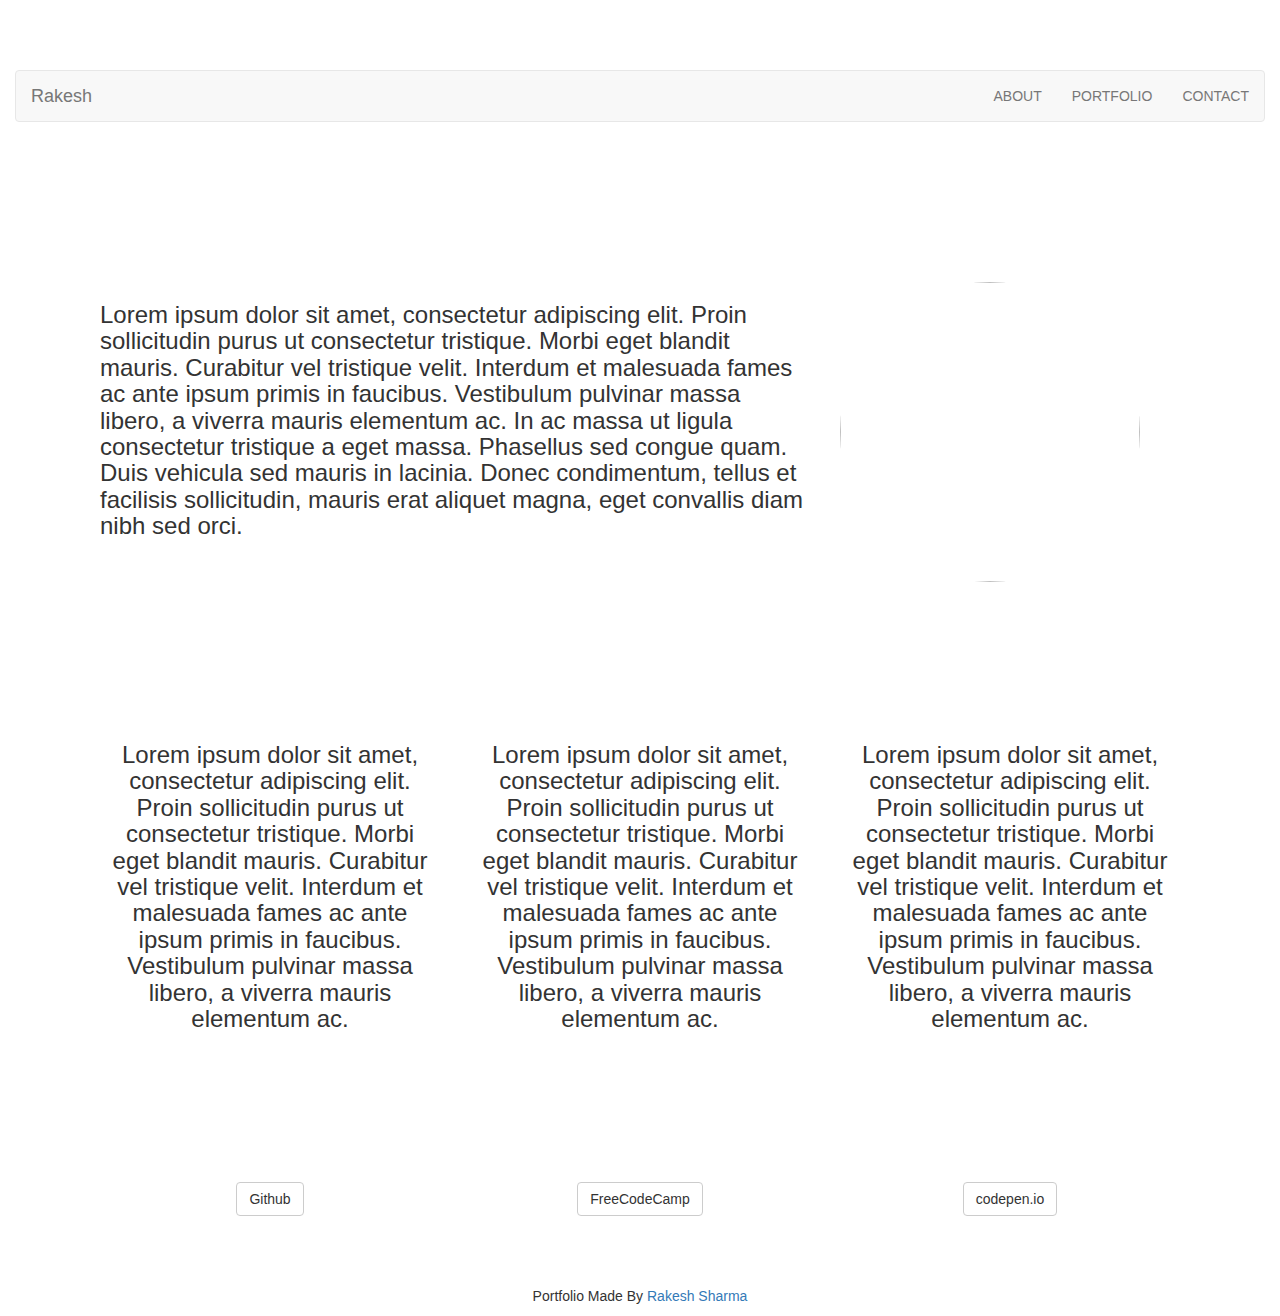
==== portfolio.html @ 2368b23f "initial commit" ====
<html>

<head>
    <title>Portfolio App</title>
    <link rel="stylesheet" href="https://maxcdn.bootstrapcdn.com/bootstrap/3.3.7/css/bootstrap.min.css">
    <style>
        .container-fluid {
            padding-top: 70px;
            padding-bottom: 70px;
        }
    </style>
</head>

<body>
    <div class="container-fluid">
        <nav class="navbar navbar-default">
            <div class="navbar-header">
                <button type="button" class="navbar-toggle" data-toggle="collapse" data-target="#myNavbar">
                        <span class="icon-bar"></span>
                        <span class="icon-bar"></span>
                        <span class="icon-bar"></span>
                    </button>
                <a class="navbar-brand" href="#">Rakesh</a>
            </div>
            <div class="collapse navbar-collapse" id="myNavbar">
                <ul class="nav navbar-nav navbar-right">
                    <li><a href="#about">ABOUT</a></li>
                    <li><a href="#portfolio">PORTFOLIO</a></li>
                    <li><a href="#contact">CONTACT</a></li>
                </ul>
            </div>
        </nav>
    </div>
    <div class="container">
        <div class="container-fluid col-md-12" id="about">
            <div class="col-md-8">
                <h3>
                    Lorem ipsum dolor sit amet, consectetur adipiscing elit. Proin sollicitudin purus ut consectetur tristique. Morbi eget blandit
                    mauris. Curabitur vel tristique velit. Interdum et malesuada fames ac ante ipsum primis in faucibus.
                    Vestibulum pulvinar massa libero, a viverra mauris elementum ac. In ac massa ut ligula consectetur tristique
                    a eget massa. Phasellus sed congue quam. Duis vehicula sed mauris in lacinia. Donec condimentum, tellus
                    et facilisis sollicitudin, mauris erat aliquet magna, eget convallis diam nibh sed orci.
                </h3>
            </div>
            <div class="col-md-4">
                <img src="maturity.001.jpeg" class="img-responsive img-circle" style="display:inline" alt="Lifehack" width="300" height="300">
            </div>
        </div>

        <div class="container-fluid col-md-12" id="portfolio">
            <div class="col-md-4 text-center">
                <h3>
                    Lorem ipsum dolor sit amet, consectetur adipiscing elit. Proin sollicitudin purus ut consectetur tristique. Morbi eget blandit
                    mauris. Curabitur vel tristique velit. Interdum et malesuada fames ac ante ipsum primis in faucibus.
                    Vestibulum pulvinar massa libero, a viverra mauris elementum ac.
                </h3>
            </div>
            <div class="col-md-4 text-center">
                <h3>
                    Lorem ipsum dolor sit amet, consectetur adipiscing elit. Proin sollicitudin purus ut consectetur tristique. Morbi eget blandit
                    mauris. Curabitur vel tristique velit. Interdum et malesuada fames ac ante ipsum primis in faucibus.
                    Vestibulum pulvinar massa libero, a viverra mauris elementum ac.
                </h3>

            </div>
            <div class="col-md-4 text-center">
                <h3>
                    Lorem ipsum dolor sit amet, consectetur adipiscing elit. Proin sollicitudin purus ut consectetur tristique. Morbi eget blandit
                    mauris. Curabitur vel tristique velit. Interdum et malesuada fames ac ante ipsum primis in faucibus.
                    Vestibulum pulvinar massa libero, a viverra mauris elementum ac.
                </h3>
            </div>
        </div>

        <div class="container-fluid col-md-12" id="contact">
            <div class="col-md-4 text-center"><button class="btn btn-default">Github</button></div>
            <div class="col-md-4 text-center"><button class="btn btn-default">FreeCodeCamp</button></div>
            <div class="col-md-4 text-center">
                <buttonbtn class="btn btn-default">codepen.io</button>
            </div>
        </div>
    </div>

    <footer class="container text-center">
        <p>Portfolio Made By <a href="https://github.com/rakeshCoursera">Rakesh Sharma</a></p>
    </footer>
</body>

</html>
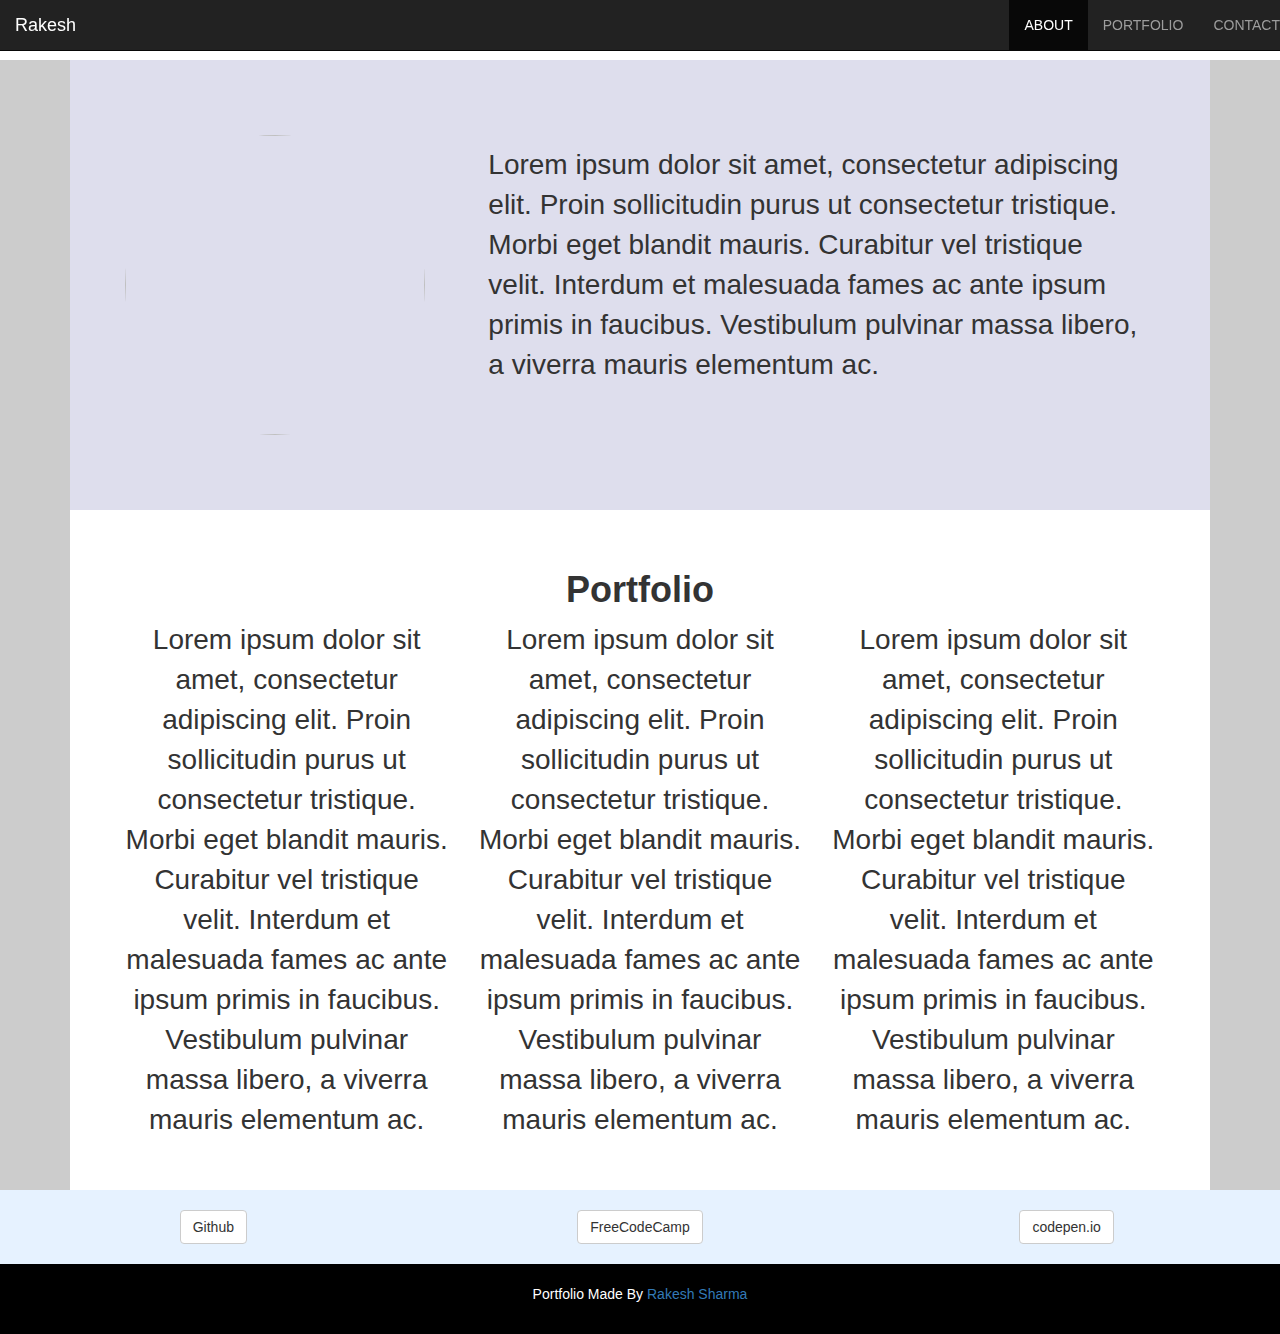
==== commit 79245a0a: "page almost ready" ====
--- a/portfolio.html
+++ b/portfolio.html
@@ -2,88 +2,139 @@
 
 <head>
     <title>Portfolio App</title>
+    <meta charset="utf-8">
     <link rel="stylesheet" href="https://maxcdn.bootstrapcdn.com/bootstrap/3.3.7/css/bootstrap.min.css">
+    <script src="https://ajax.googleapis.com/ajax/libs/jquery/3.1.1/jquery.min.js"></script>
     <style>
+        body {
+            padding-top: 60px;
+        }
+
         .container-fluid {
-            padding-top: 70px;
-            padding-bottom: 70px;
+            background-color: #cccccc;
+            padding-left: 0px;
+            padding-right: 0px;
+        }
+
+        #about {
+            padding: 75px 40px;
+            background-color: #dedeed;
+        }
+
+        #portfolio {
+            padding: 40px 40px;
+            background-color: #ffffff;
+        }
+
+        #contact {
+            background-color: #e6f2ff;
+            padding: 20px 0px;
+        }
+
+        .bigFont {
+            font-size: 28px;
+            text-align: left;
+            padding: 10px;
+        }
+
+        .portfolioFont {
+            font-size: 28px;
+            text-align: center;
+        }
+
+        .navbar {
+            margin-bottom: 0px;
+            padding: 0px;
+        }
+
+        footer {
+            background-color: #000000;
+            padding: 20px;
+            text-align: center;
+            color: #ffffff;
         }
     </style>
 </head>
 
 <body>
     <div class="container-fluid">
-        <nav class="navbar navbar-default">
+        <nav class="navbar navbar-inverse navbar-fixed-top">
             <div class="navbar-header">
                 <button type="button" class="navbar-toggle" data-toggle="collapse" data-target="#myNavbar">
                         <span class="icon-bar"></span>
                         <span class="icon-bar"></span>
                         <span class="icon-bar"></span>
                     </button>
-                <a class="navbar-brand" href="#">Rakesh</a>
+                <a class="navbar-brand brand" href="#">Rakesh</a>
             </div>
             <div class="collapse navbar-collapse" id="myNavbar">
                 <ul class="nav navbar-nav navbar-right">
-                    <li><a href="#about">ABOUT</a></li>
+                    <li class="active default"><a href="#about">ABOUT</a></li>
                     <li><a href="#portfolio">PORTFOLIO</a></li>
                     <li><a href="#contact">CONTACT</a></li>
                 </ul>
             </div>
         </nav>
-    </div>
-    <div class="container">
-        <div class="container-fluid col-md-12" id="about">
-            <div class="col-md-8">
-                <h3>
-                    Lorem ipsum dolor sit amet, consectetur adipiscing elit. Proin sollicitudin purus ut consectetur tristique. Morbi eget blandit
-                    mauris. Curabitur vel tristique velit. Interdum et malesuada fames ac ante ipsum primis in faucibus.
-                    Vestibulum pulvinar massa libero, a viverra mauris elementum ac. In ac massa ut ligula consectetur tristique
-                    a eget massa. Phasellus sed congue quam. Duis vehicula sed mauris in lacinia. Donec condimentum, tellus
-                    et facilisis sollicitudin, mauris erat aliquet magna, eget convallis diam nibh sed orci.
-                </h3>
+
+        <div class="container">
+            <div class="col-md-12 col-sm-12" id="about">
+                <div class="col-md-4 col-sm-12">
+                    <img src="maturity.001.jpeg" class="img-responsive img-circle" style="display:inline" alt="Lifehack" width="300" height="300">
+                </div>
+                <div class="col-md-8 col-sm-12">
+                    <p class="bigFont">
+                        Lorem ipsum dolor sit amet, consectetur adipiscing elit. Proin sollicitudin purus ut consectetur tristique. Morbi eget blandit mauris. Curabitur vel tristique velit. Interdum et malesuada fames ac ante ipsum primis in faucibus. Vestibulum pulvinar massa
+                        libero, a viverra mauris elementum ac.
+                    </p>
+                </div>
+
             </div>
-            <div class="col-md-4">
-                <img src="maturity.001.jpeg" class="img-responsive img-circle" style="display:inline" alt="Lifehack" width="300" height="300">
+
+            <div class="col-md-12 col-sm-12" id="portfolio">
+                <h1 class="text-center"><strong>Portfolio</strong></h1>
+                <div class="col-md-4 col-sm-12">
+                    <p class="portfolioFont">
+                        Lorem ipsum dolor sit amet, consectetur adipiscing elit. Proin sollicitudin purus ut consectetur tristique. Morbi eget blandit mauris. Curabitur vel tristique velit. Interdum et malesuada fames ac ante ipsum primis in faucibus. Vestibulum pulvinar massa
+                        libero, a viverra mauris elementum ac.
+                    </p>
+                </div>
+                <div class="col-md-4 col-sm-12">
+                    <p class="portfolioFont">
+                        Lorem ipsum dolor sit amet, consectetur adipiscing elit. Proin sollicitudin purus ut consectetur tristique. Morbi eget blandit mauris. Curabitur vel tristique velit. Interdum et malesuada fames ac ante ipsum primis in faucibus. Vestibulum pulvinar massa
+                        libero, a viverra mauris elementum ac.
+                    </p>
+
+                </div>
+                <div class="col-md-4 col-sm-12">
+                    <p class="portfolioFont ">
+                        Lorem ipsum dolor sit amet, consectetur adipiscing elit. Proin sollicitudin purus ut consectetur tristique. Morbi eget blandit mauris. Curabitur vel tristique velit. Interdum et malesuada fames ac ante ipsum primis in faucibus. Vestibulum pulvinar massa
+                        libero, a viverra mauris elementum ac.
+                    </p>
+                </div>
             </div>
         </div>
-
-        <div class="container-fluid col-md-12" id="portfolio">
-            <div class="col-md-4 text-center">
-                <h3>
-                    Lorem ipsum dolor sit amet, consectetur adipiscing elit. Proin sollicitudin purus ut consectetur tristique. Morbi eget blandit
-                    mauris. Curabitur vel tristique velit. Interdum et malesuada fames ac ante ipsum primis in faucibus.
-                    Vestibulum pulvinar massa libero, a viverra mauris elementum ac.
-                </h3>
-            </div>
-            <div class="col-md-4 text-center">
-                <h3>
-                    Lorem ipsum dolor sit amet, consectetur adipiscing elit. Proin sollicitudin purus ut consectetur tristique. Morbi eget blandit
-                    mauris. Curabitur vel tristique velit. Interdum et malesuada fames ac ante ipsum primis in faucibus.
-                    Vestibulum pulvinar massa libero, a viverra mauris elementum ac.
-                </h3>
-
-            </div>
-            <div class="col-md-4 text-center">
-                <h3>
-                    Lorem ipsum dolor sit amet, consectetur adipiscing elit. Proin sollicitudin purus ut consectetur tristique. Morbi eget blandit
-                    mauris. Curabitur vel tristique velit. Interdum et malesuada fames ac ante ipsum primis in faucibus.
-                    Vestibulum pulvinar massa libero, a viverra mauris elementum ac.
-                </h3>
-            </div>
-        </div>
-
-        <div class="container-fluid col-md-12" id="contact">
-            <div class="col-md-4 text-center"><button class="btn btn-default">Github</button></div>
-            <div class="col-md-4 text-center"><button class="btn btn-default">FreeCodeCamp</button></div>
-            <div class="col-md-4 text-center">
+        <div class="col-md-12 col-sm-12" id="contact">
+            <div class="col-md-4 col-sm-12 text-center"><button class="btn btn-default">Github</button></div>
+            <div class="col-md-4 col-sm-12  text-center"><button class="btn btn-default">FreeCodeCamp</button></div>
+            <div class="col-md-4 col-sm-12  text-center">
                 <buttonbtn class="btn btn-default">codepen.io</button>
             </div>
         </div>
     </div>
 
-    <footer class="container text-center">
+    <footer>
         <p>Portfolio Made By <a href="https://github.com/rakeshCoursera">Rakesh Sharma</a></p>
     </footer>
+    <script>
+        $(".nav li").on("click", function() {
+            $(".nav li").removeClass("active");
+            $(this).addClass("active");
+        });
+        $(".brand").on("click", function() {
+            $(".nav li").removeClass("active");
+            $(".default").addClass("active");
+        });
+    </script>
 </body>
 
 </html>
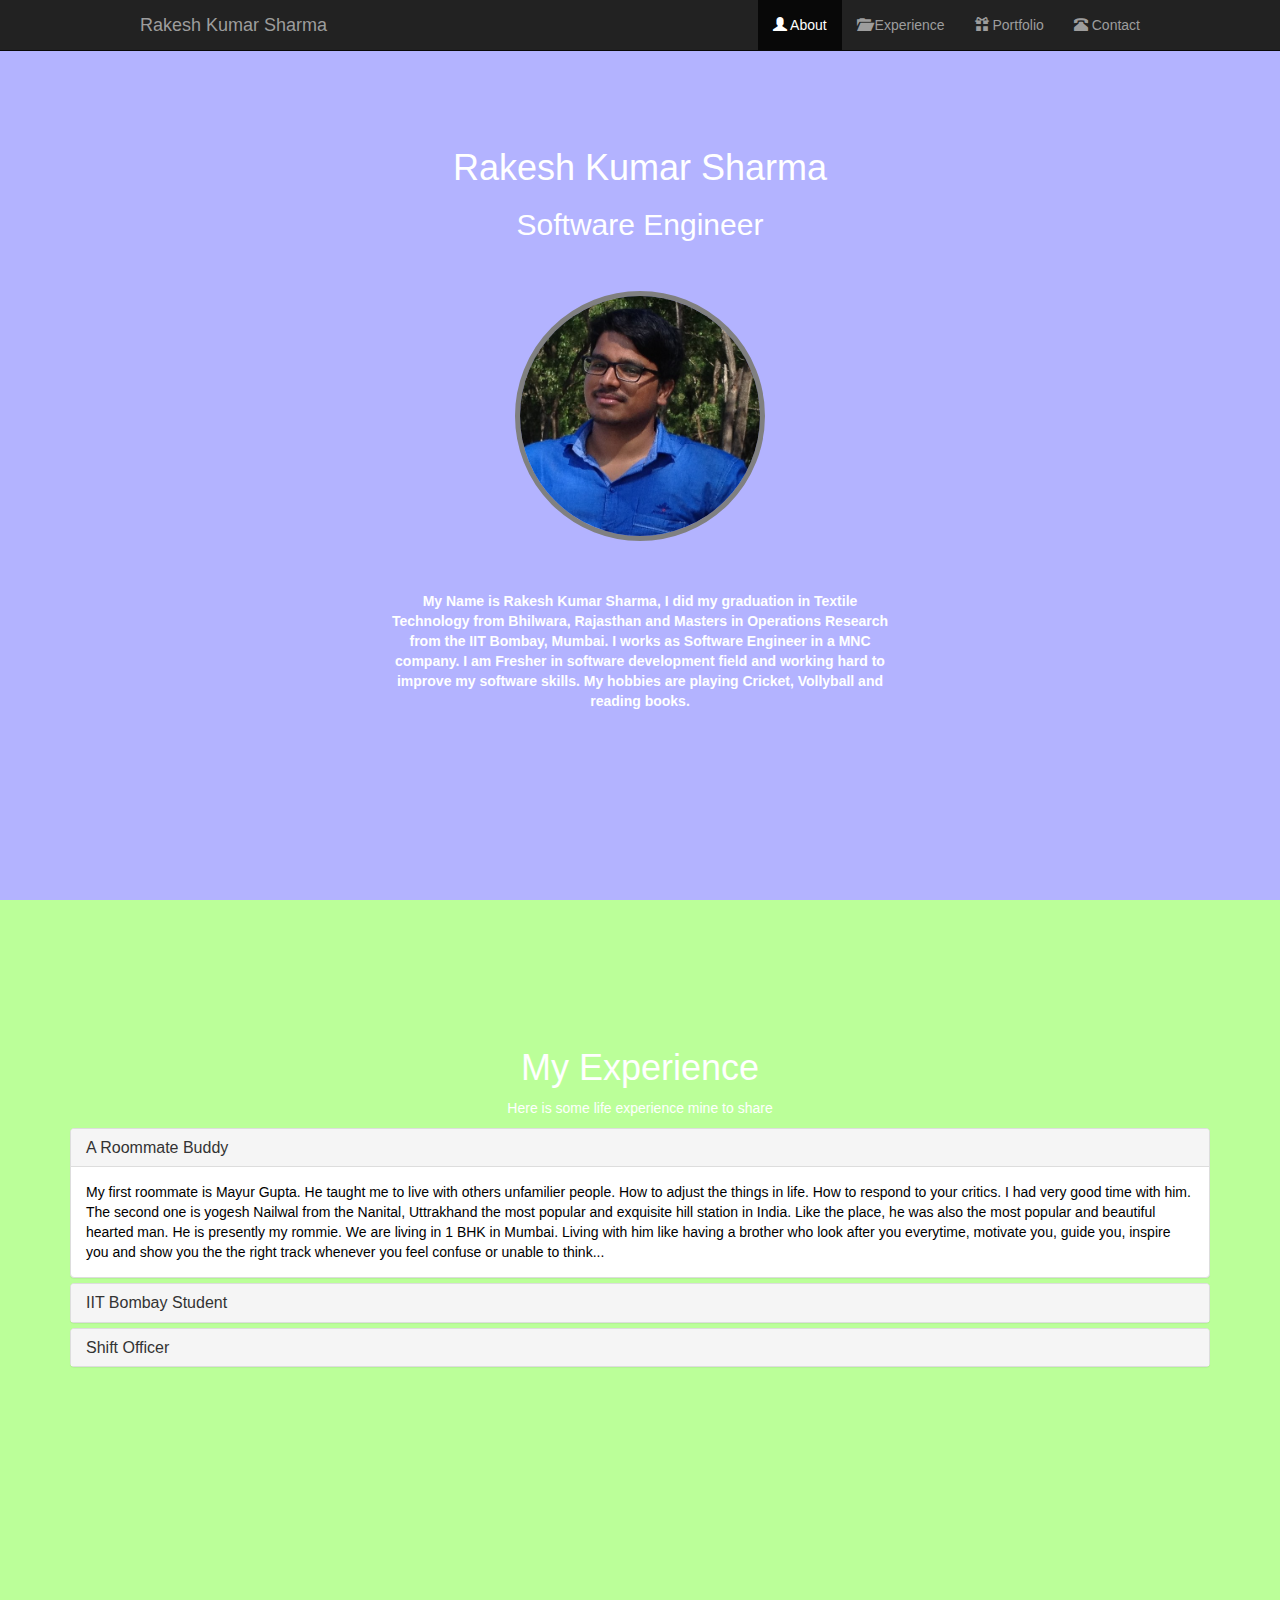
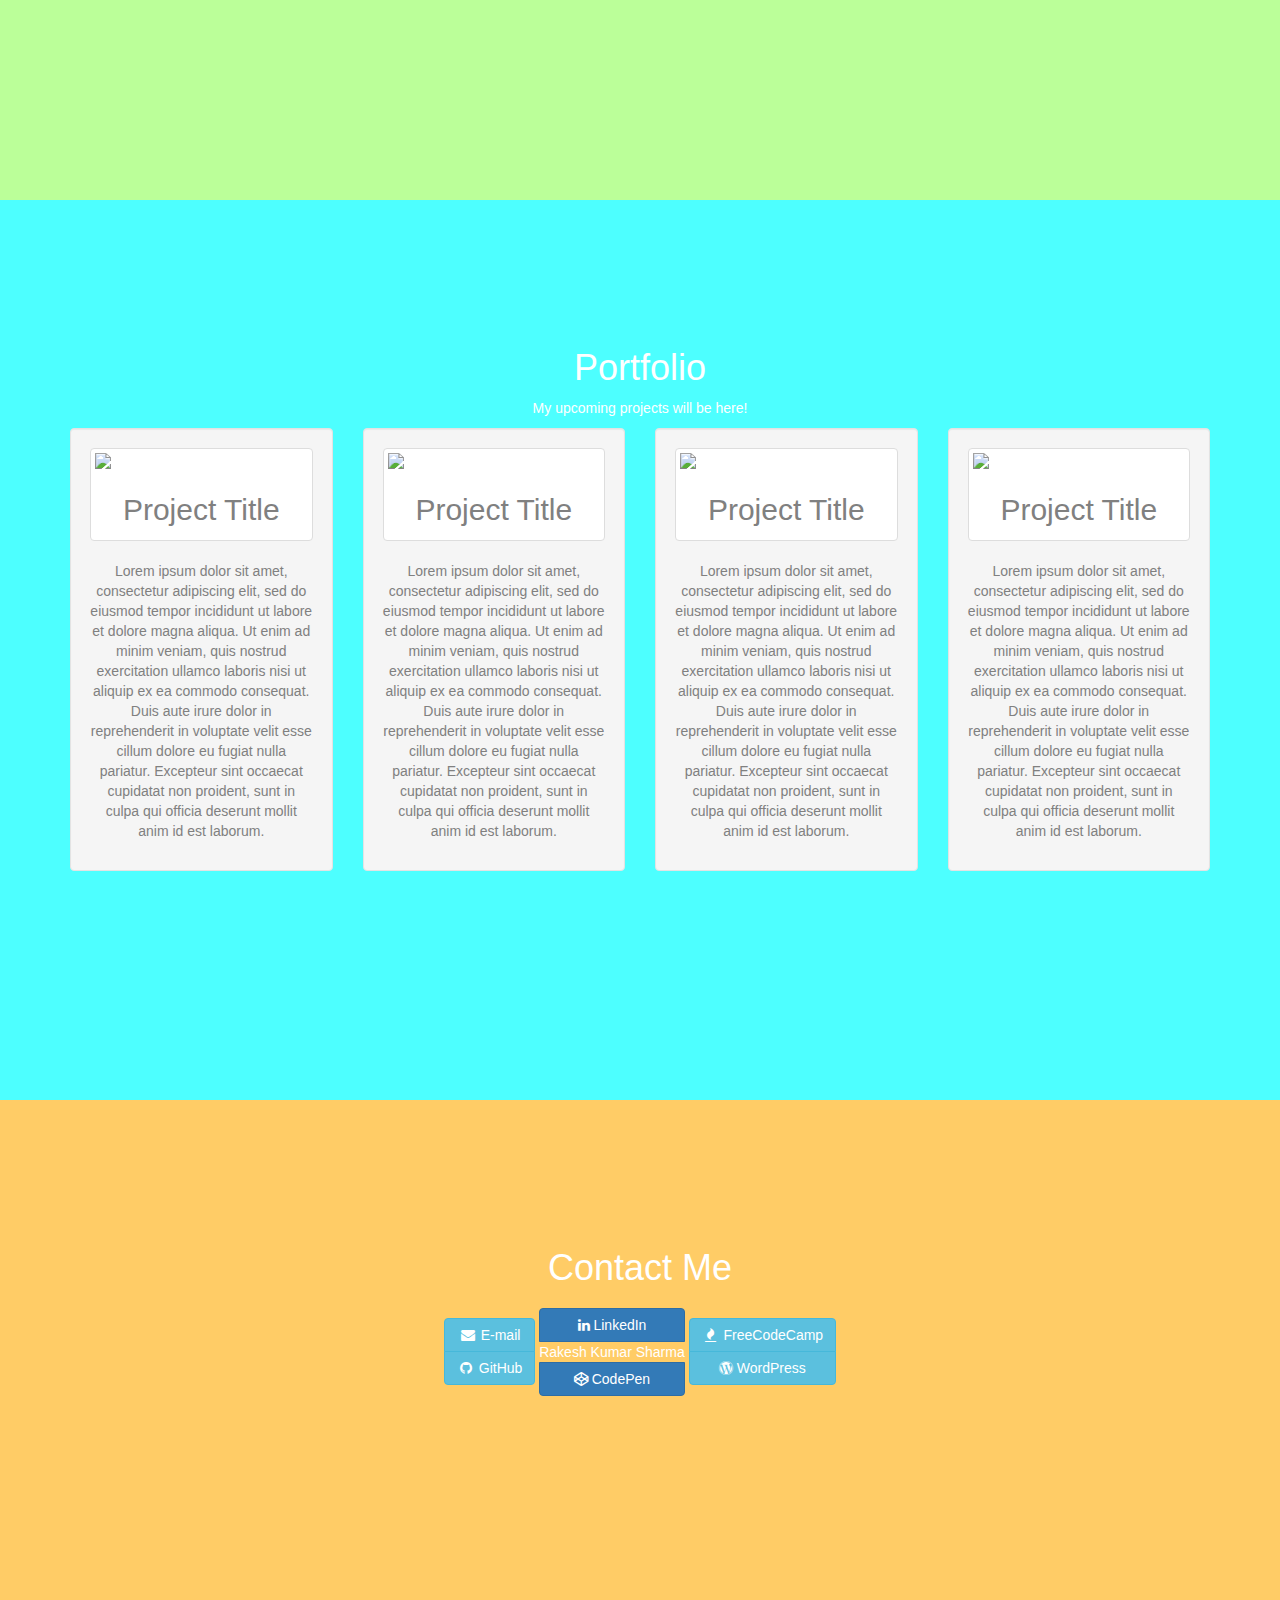
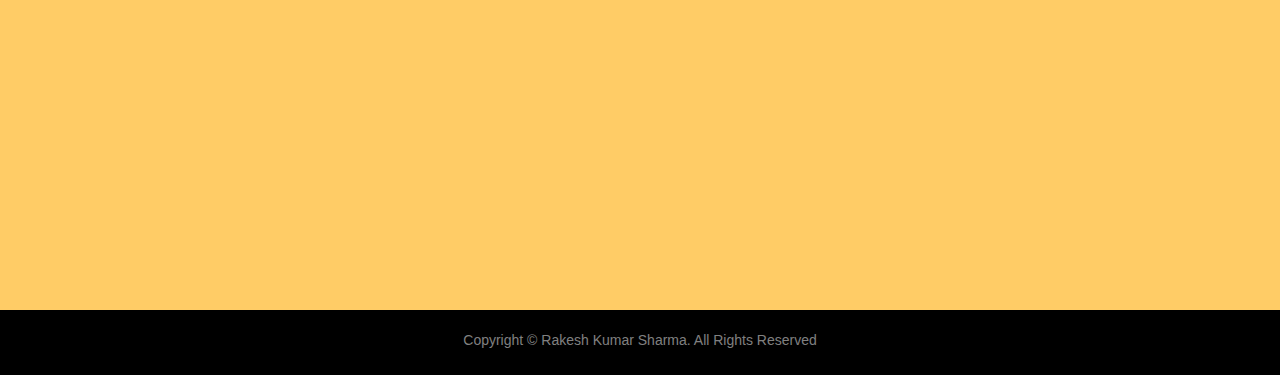
==== commit 26779e59: "Updated page" ====
--- a/portfolio.html
+++ b/portfolio.html
@@ -1,140 +1,214 @@
+<!DOCTYPE html>
 <html>
 
 <head>
-    <title>Portfolio App</title>
-    <meta charset="utf-8">
-    <link rel="stylesheet" href="https://maxcdn.bootstrapcdn.com/bootstrap/3.3.7/css/bootstrap.min.css">
-    <script src="https://ajax.googleapis.com/ajax/libs/jquery/3.1.1/jquery.min.js"></script>
-    <style>
-        body {
-            padding-top: 60px;
-        }
-
-        .container-fluid {
-            background-color: #cccccc;
-            padding-left: 0px;
-            padding-right: 0px;
-        }
-
-        #about {
-            padding: 75px 40px;
-            background-color: #dedeed;
-        }
-
-        #portfolio {
-            padding: 40px 40px;
-            background-color: #ffffff;
-        }
-
-        #contact {
-            background-color: #e6f2ff;
-            padding: 20px 0px;
-        }
-
-        .bigFont {
-            font-size: 28px;
-            text-align: left;
-            padding: 10px;
-        }
-
-        .portfolioFont {
-            font-size: 28px;
-            text-align: center;
-        }
-
-        .navbar {
-            margin-bottom: 0px;
-            padding: 0px;
-        }
-
-        footer {
-            background-color: #000000;
-            padding: 20px;
-            text-align: center;
-            color: #ffffff;
-        }
-    </style>
+  <meta charset="UTF-8">
+  <title>Rakesh Sharma</title>
+  <link rel='stylesheet prefetch' href='http://maxcdn.bootstrapcdn.com/bootstrap/3.3.5/css/bootstrap.min.css'>
+  <link rel='stylesheet prefetch' href='https://maxcdn.bootstrapcdn.com/font-awesome/4.4.0/css/font-awesome.min.css'>
+  <link rel='text/javascript' href='https://cdnjs.cloudflare.com/ajax/libs/twitter-bootstrap/3.3.5/js/bootstrap.min.js'>
+  <script type="text/javascript" src="https://platform.linkedin.com/badges/js/profile.js" async defer></script>
+  <link rel="stylesheet" href="css/style.css">
+  <link rel="text/javascript" href="js/index.css">
 </head>
 
-<body>
+<body data-spy="scroll" data-target=".navbar" data-offset="50">
+  <!-- Navigation Part -->
+  <nav class="navbar navbar-inverse navbar-fixed-top">
     <div class="container-fluid">
-        <nav class="navbar navbar-inverse navbar-fixed-top">
-            <div class="navbar-header">
-                <button type="button" class="navbar-toggle" data-toggle="collapse" data-target="#myNavbar">
-                        <span class="icon-bar"></span>
-                        <span class="icon-bar"></span>
-                        <span class="icon-bar"></span>
-                    </button>
-                <a class="navbar-brand brand" href="#">Rakesh</a>
-            </div>
-            <div class="collapse navbar-collapse" id="myNavbar">
-                <ul class="nav navbar-nav navbar-right">
-                    <li class="active default"><a href="#about">ABOUT</a></li>
-                    <li><a href="#portfolio">PORTFOLIO</a></li>
-                    <li><a href="#contact">CONTACT</a></li>
+      <div class="navbar-header">
+        <button type="button" class="navbar-toggle" data-toggle="collapse" data-target=".myNavbar">
+          <span class="icon-bar"></span>
+          <span class="icon-bar"></span>
+          <span class="icon-bar"></span>
+        </button>
+        <a class="navbar-brand" href="#">Rakesh Kumar Sharma</a>
+      </div>
+      <div class="collapse navbar-collapse myNavbar">
+        <ul class="nav navbar-nav navbar-right">
+          <li class="active">
+            <a href="#home">
+              <span class="glyphicon glyphicon-user"></span> About</a>
+          </li>
+          <li>
+            <a href="#experience">
+              <span class="glyphicon glyphicon-folder-open"></span> Experience</a>
+          </li>
+          <li>
+            <a href="#portfolio">
+              <span class="glyphicon glyphicon-gift"></span> Portfolio</a>
+          </li>
+          <li>
+            <a href="#contact">
+              <span class="glyphicon glyphicon-phone-alt"></span> Contact</a>
+          </li>
+        </ul>
+      </div>
+    </div>
+  </nav>
+  <!-- Home -->
+  <section class="home" id="home">
+    <h1>Rakesh Kumar Sharma</h1>
+    <h2>Software Engineer</h2>
+    <img class="img-responsive img-circle displayed me" src="20160126_084316322_iOS.jpg">
+    <div class="img-text">
+      <p><strong>My Name is Rakesh Kumar Sharma, I did my graduation in Textile Technology from Bhilwara, Rajasthan and Masters in Operations Research from the IIT Bombay, Mumbai. I works as Software Engineer in a MNC company. I am Fresher in software development field and working hard to improve my software skills. My hobbies are playing Cricket, Vollyball and reading books. </strong></p>
+    </div>
+  </section>
+  <!-- Experience -->
+  <section class="experience" id="experience">
+    <div class="container">
+      <h1>My Experience</h2>
+        <p>Here is some life experience mine to share</p>
+        <div class="panel-group" id="accordion">
+          <div class="panel panel-default">
+            <div class="panel-heading">
+              <h4 class="panel-title">
+                <a data-toggle="collapse" data-parent="#accordion" href="#collapse1">A Roommate Buddy</a>
+              </h4>
+            </div>
+            <div id="collapse1" class="panel-collapse collapse in">
+              <div class="panel-body"> My first roommate is Mayur Gupta. He taught me to live with others unfamilier people. How to adjust the things
+                in life. How to respond to your critics. I had very good time with him. The second one is yogesh Nailwal
+                from the Nanital, Uttrakhand the most popular and exquisite hill station in India. Like the place, he was
+                also the most popular and beautiful hearted man. He is presently my rommie. We are living in 1 BHK in Mumbai.
+                Living with him like having a brother who look after you everytime, motivate you, guide you, inspire you
+                and show you the the right track whenever you feel confuse or unable to think... </div>
+            </div>
+          </div>
+          <div class="panel panel-default">
+            <div class="panel-heading">
+              <h4 class="panel-title">
+                <a data-toggle="collapse" data-parent="#accordion" href="#collapse2">IIT Bombay Student</a>
+              </h4>
+            </div>
+            <div id="collapse2" class="panel-collapse collapse">
+              <div class="panel-body">July 2014 – July 2016 (2 Years) Powai, Mumbai, Maharashtra, India
+                <li>learned how to be competitive in life </li>
+                <li>learned how to face ups and downs of life</li>
+                <li>Lerned how to enjoy the life</li>
+                <li>Learned to sense the people, what they want from you and why they are with you</li>
+                <li>Saw many hardworking and smart people, in short had very good life experience in IITB </li>
+              </div>
+            </div>
+          </div>
+          <div class="panel panel-default">
+            <div class="panel-heading">
+              <h4 class="panel-title">
+                <a data-toggle="collapse" data-parent="#accordion" href="#collapse3">Shift Officer</a>
+              </h4>
+            </div>
+            <div id="collapse3" class="panel-collapse collapse">
+              <div class="panel-body">
+                July 2013 – June 2014 (11 months) Bhilwaraa, Rajasthan, India
+                <h5>Job Responsibilities</h5>
+                <ul>
+                  <li>Responsible for implementing production plan according to the management delivery product.</li>
+                  <li>Responsible for machine efficiency, quality of product and waste control.</li>
+                  <li>Motivated workers for better productivity and deployed them according to their skills.</li>
                 </ul>
-            </div>
-        </nav>
-
-        <div class="container">
-            <div class="col-md-12 col-sm-12" id="about">
-                <div class="col-md-4 col-sm-12">
-                    <img src="maturity.001.jpeg" class="img-responsive img-circle" style="display:inline" alt="Lifehack" width="300" height="300">
-                </div>
-                <div class="col-md-8 col-sm-12">
-                    <p class="bigFont">
-                        Lorem ipsum dolor sit amet, consectetur adipiscing elit. Proin sollicitudin purus ut consectetur tristique. Morbi eget blandit mauris. Curabitur vel tristique velit. Interdum et malesuada fames ac ante ipsum primis in faucibus. Vestibulum pulvinar massa
-                        libero, a viverra mauris elementum ac.
-                    </p>
-                </div>
-
-            </div>
-
-            <div class="col-md-12 col-sm-12" id="portfolio">
-                <h1 class="text-center"><strong>Portfolio</strong></h1>
-                <div class="col-md-4 col-sm-12">
-                    <p class="portfolioFont">
-                        Lorem ipsum dolor sit amet, consectetur adipiscing elit. Proin sollicitudin purus ut consectetur tristique. Morbi eget blandit mauris. Curabitur vel tristique velit. Interdum et malesuada fames ac ante ipsum primis in faucibus. Vestibulum pulvinar massa
-                        libero, a viverra mauris elementum ac.
-                    </p>
-                </div>
-                <div class="col-md-4 col-sm-12">
-                    <p class="portfolioFont">
-                        Lorem ipsum dolor sit amet, consectetur adipiscing elit. Proin sollicitudin purus ut consectetur tristique. Morbi eget blandit mauris. Curabitur vel tristique velit. Interdum et malesuada fames ac ante ipsum primis in faucibus. Vestibulum pulvinar massa
-                        libero, a viverra mauris elementum ac.
-                    </p>
-
-                </div>
-                <div class="col-md-4 col-sm-12">
-                    <p class="portfolioFont ">
-                        Lorem ipsum dolor sit amet, consectetur adipiscing elit. Proin sollicitudin purus ut consectetur tristique. Morbi eget blandit mauris. Curabitur vel tristique velit. Interdum et malesuada fames ac ante ipsum primis in faucibus. Vestibulum pulvinar massa
-                        libero, a viverra mauris elementum ac.
-                    </p>
-                </div>
-            </div>
-        </div>
-        <div class="col-md-12 col-sm-12" id="contact">
-            <div class="col-md-4 col-sm-12 text-center"><button class="btn btn-default">Github</button></div>
-            <div class="col-md-4 col-sm-12  text-center"><button class="btn btn-default">FreeCodeCamp</button></div>
-            <div class="col-md-4 col-sm-12  text-center">
-                <buttonbtn class="btn btn-default">codepen.io</button>
-            </div>
-        </div>
-    </div>
-
-    <footer>
-        <p>Portfolio Made By <a href="https://github.com/rakeshCoursera">Rakesh Sharma</a></p>
-    </footer>
-    <script>
-        $(".nav li").on("click", function() {
-            $(".nav li").removeClass("active");
-            $(this).addClass("active");
-        });
-        $(".brand").on("click", function() {
-            $(".nav li").removeClass("active");
-            $(".default").addClass("active");
-        });
-    </script>
+              </div>
+            </div>
+          </div>
+        </div>
+    </div>
+  </section>
+  <!-- Portfolio -->
+  <section class="portfolio" id="portfolio">
+    <h1>Portfolio</h1>
+    <p>My upcoming projects will be here!</p>
+    <div class="container">
+
+      <!-- Example row of columns -->
+      <div class="row">
+        <div class="col-md-3">
+          <div class="well">
+            <a href="#" class="thumbnail">
+              <img src="#" alt="Project 1">
+              <h2 class="gray-text">Project Title</h2>
+            </a>
+            <p class="gray-text"> Lorem ipsum dolor sit amet, consectetur adipiscing elit, sed do eiusmod tempor incididunt ut labore et dolore
+              magna aliqua. Ut enim ad minim veniam, quis nostrud exercitation ullamco laboris nisi ut aliquip ex ea commodo
+              consequat. Duis aute irure dolor in reprehenderit in voluptate velit esse cillum dolore eu fugiat nulla pariatur.
+              Excepteur sint occaecat cupidatat non proident, sunt in culpa qui officia deserunt mollit anim id est laborum.
+              </p>
+          </div>
+        </div>
+        <div class="col-md-3">
+          <div class="well">
+            <a href="#" class="thumbnail">
+              <img src="#" alt="Project 2">
+              <h2 class="gray-text">Project Title</h2>
+            </a>
+            <p class="gray-text">Lorem ipsum dolor sit amet, consectetur adipiscing elit, sed do eiusmod tempor incididunt ut labore et dolore
+              magna aliqua. Ut enim ad minim veniam, quis nostrud exercitation ullamco laboris nisi ut aliquip ex ea commodo
+              consequat. Duis aute irure dolor in reprehenderit in voluptate velit esse cillum dolore eu fugiat nulla pariatur.
+              Excepteur sint occaecat cupidatat non proident, sunt in culpa qui officia deserunt mollit anim id est laborum.</p>
+          </div>
+        </div>
+        <div class="col-md-3">
+          <div class="well">
+            <a href="#" class="thumbnail">
+              <img src="#" alt="Project 3">
+              <h2 class="gray-text">Project Title</h2>
+            </a>
+            <p class="gray-text">Lorem ipsum dolor sit amet, consectetur adipiscing elit, sed do eiusmod tempor incididunt ut labore et dolore
+              magna aliqua. Ut enim ad minim veniam, quis nostrud exercitation ullamco laboris nisi ut aliquip ex ea commodo
+              consequat. Duis aute irure dolor in reprehenderit in voluptate velit esse cillum dolore eu fugiat nulla pariatur.
+              Excepteur sint occaecat cupidatat non proident, sunt in culpa qui officia deserunt mollit anim id est laborum.</p>
+          </div>
+        </div>
+        <div class="col-md-3">
+          <div class="well">
+            <a href="#" class="thumbnail">
+              <img src="#" alt="Project 4">
+              <h2 class="gray-text">Project Title</h2>
+            </a>
+            <p class="gray-text">Lorem ipsum dolor sit amet, consectetur adipiscing elit, sed do eiusmod tempor incididunt ut labore et dolore
+              magna aliqua. Ut enim ad minim veniam, quis nostrud exercitation ullamco laboris nisi ut aliquip ex ea commodo
+              consequat. Duis aute irure dolor in reprehenderit in voluptate velit esse cillum dolore eu fugiat nulla pariatur.
+              Excepteur sint occaecat cupidatat non proident, sunt in culpa qui officia deserunt mollit anim id est laborum.</p>
+          </div>
+        </div>
+      </div>
+    </div>
+  </section>
+  <!-- Contact -->
+  <section class="contact" id="contact">
+    <div class="contact-info">
+      <h1>Contact Me</h1>
+      <!-- social media buttons -->
+      <div class="social" align="center">
+        <div class="btn-group-vertical">
+          <button type="button" class="btn btn-info"><i class="fa fa-envelope fa-fw"></i>
+           <a href="mailto:r.k.tech9@gmail.com"></a> E-mail</button>
+          <button type="button" class="btn btn-info"><i class="fa fa-github fa-fw"></i>
+           <a href="https://github.com/rakeshCoursera" target='_blank'></a> GitHub</button>
+        </div>
+        <div class="btn-group-vertical">
+          <button type="button" class="btn btn-primary"><i class="fa fa-linkedin"></i>
+           <a href="https://in.linkedin.com/in/rakesh-kumar-sharma-7288baa1" target='_blank'></a> LinkedIn</button>
+          <div class="LI-profile-badge" data-version="v1" data-size="medium" data-locale="en_US" data-type="horizontal" data-theme="dark"
+            data-vanity="rakeshkumarsharma1993"><a class="LI-simple-link" href='https://in.linkedin.com/in/rakeshkumarsharma1993?trk=profile-badge'>Rakesh Kumar Sharma</a></div>
+          <button type="button" class="btn btn-primary"><i class="fa fa-codepen"></i>
+           <a href="https://codepen.io/RakeshKrSharma/" target='_blank'></a> CodePen</button>
+        </div>
+        <div class="btn-group-vertical">
+          <button type="button" class="btn btn-info"><i class="fa fa-fire fa-fw"></i>
+           <a href="https://www.freecodecamp.com/rakeshcoursera" target='_blank'></a> FreeCodeCamp</button>
+          <button type="button" class="btn btn-info"><i class="fa fa-wordpress"></i>
+           <a href="https://rakeshkrsharma.wordpress.com/" target='_blank'></a> WordPress</button>
+        </div>
+      </div>
+
+    </div>
+  </section>
+  <footer>
+    <p>Copyright © Rakesh Kumar Sharma. All Rights Reserved</p>
+  </footer>
 </body>
-
-</html>
+<script src='http://cdnjs.cloudflare.com/ajax/libs/jquery/2.1.3/jquery.min.js'></script>
+<script src='http://maxcdn.bootstrapcdn.com/bootstrap/3.3.5/js/bootstrap.min.js'></script>
+<script src="js/index.js"></script>
+
+</html>--- a/css/style.css
+++ b/css/style.css
@@ -0,0 +1,104 @@
+body {
+  position: relative;
+}
+
+footer {
+  min-height: 5vh;
+  padding-top: 20px;
+  padding-bottom: 15px;
+  color: gray;
+  background-color: black;
+}
+
+h1, h2, p {
+  text-align: center;
+}
+
+a {
+  color: white;
+}
+.gray-text {
+  color: gray;
+}
+.project-text {
+  color: gray;
+}
+.panel-body {
+  color: black;
+}
+
+img {
+  opacity: 1.0;
+  filter: alpha(opacity=100);
+  /* For IE8 and earlier */
+}
+.thumbnail img:hover {
+  opacity: 0.4;
+  filter: alpha(opacity=40);
+  /* For IE8 and earlier */
+}
+
+.me {
+  width: 250px;
+  height: 250px;
+  margin-top: 50px;
+  border-width: 5px;
+  border-style: solid;
+  border-color: gray;
+}
+.displayed {
+  display: block;
+  margin-right: auto;
+  margin-left: auto
+}
+
+.img-text {
+  margin-top: 50px;
+  margin-bottom: 50px;
+  padding-right: 30%;
+  padding-left: 30%;
+}
+.social {
+  padding-top: 10px;
+}
+.navbar-header {
+  padding-left: 10%;
+}
+.navbar-right {
+  padding-right: 10%;
+}
+
+.home {
+position: relative;
+min-height: 100vh;
+padding-top: 10%;
+padding-bottom: 10%;
+color: #fff;
+background-color: #b3b3ff;
+}
+.experience {
+min-height: 100vh;
+padding-top: 10%;
+padding-bottom: 10%;
+color: #fff;
+background-color: #bbff99;
+}
+.portfolio {
+min-height: 100vh;
+padding-top: 10%;
+padding-bottom: 10%;
+color: #fff;
+background-color: #4dffff;
+}
+.contact {
+min-height: 90vh;
+padding-top: 10%;
+padding-bottom: 50px;
+color: #fff;
+background-color: #ffcc66;
+}
+.contact-info {
+max-width: 80vh;
+min-height: 60vh;
+margin: auto;
+}